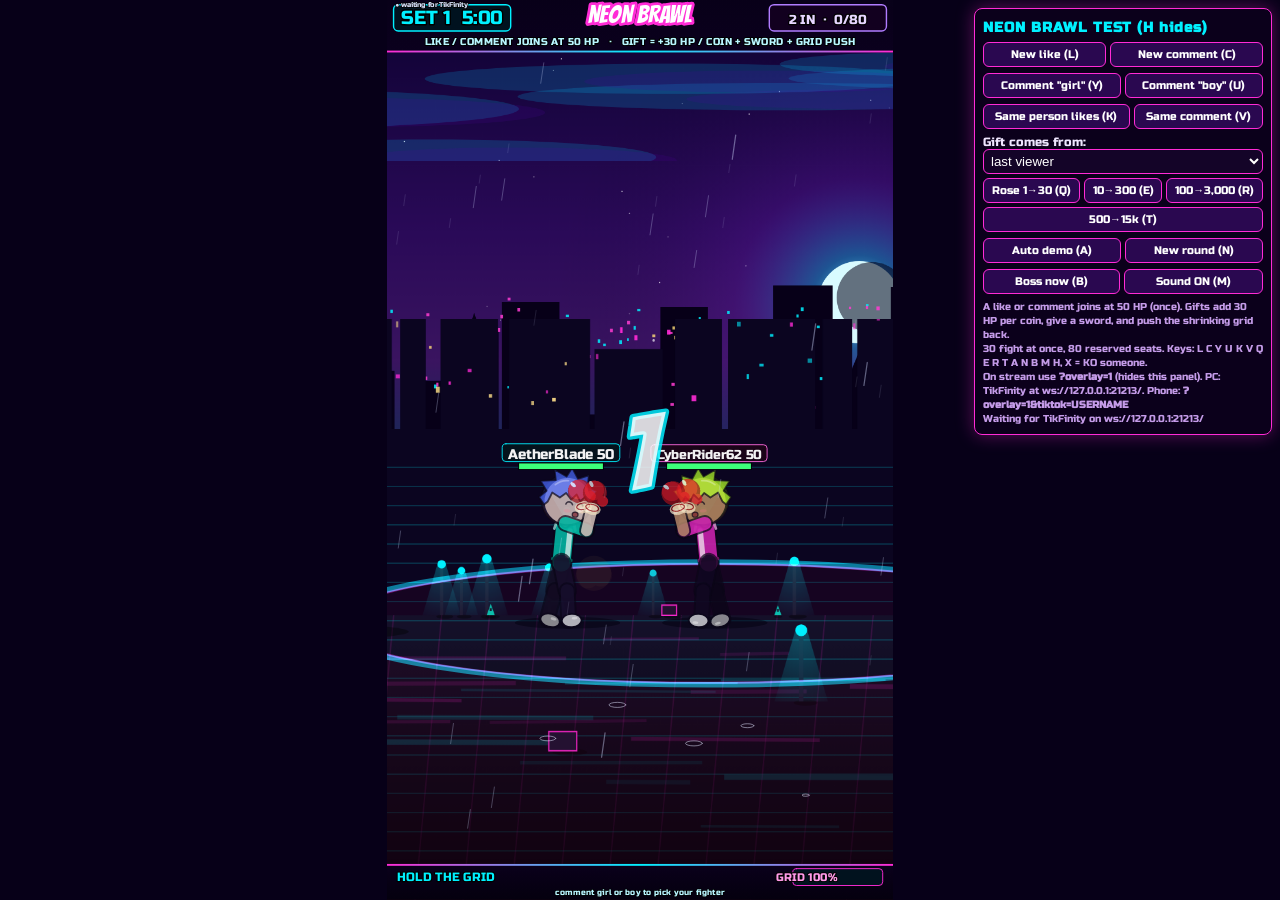
==== arena2/index.html @ db31e3e4 "Add Neon Brawl variant at /arena2/ Co-authored-by: aamirshahzad03414587-ops <aamirshahzad03414587-op" ====
<!DOCTYPE html>
<html lang="en">
<head>
<meta charset="utf-8">
<title>NEON BRAWL</title>
<!-- neon-brawl: distinct second skin of the clash engine for @silversecretsketchbook -->
<meta name="viewport" content="width=device-width, initial-scale=1, maximum-scale=1, user-scalable=no, viewport-fit=cover">
<meta name="theme-color" content="#070018">
<meta name="mobile-web-app-capable" content="yes">
<meta name="apple-mobile-web-app-capable" content="yes">
<meta name="apple-mobile-web-app-status-bar-style" content="black-translucent">
<script>
  (function () {
    var shown = 0;
    window.__sfErr = function (msg) {
      if (shown++ > 3) return;
      var el = document.getElementById('errLine');
      if (!el) { el = document.createElement('div'); el.id = 'errLine'; (document.body || document.documentElement).appendChild(el); }
      el.textContent = '! ' + String(msg).slice(0, 160);
    };
    window.addEventListener('error', function (e) { if (e && e.message) window.__sfErr(e.message + (e.filename ? ' (' + String(e.filename).split('/').pop() + ':' + e.lineno + ')' : '')); });
    window.addEventListener('unhandledrejection', function (e) { var r = e && e.reason; window.__sfErr('promise: ' + (r && r.message ? r.message : r)); });
  })();
</script>
<link rel="icon" type="image/png" sizes="192x192" href="../icons/icon-192.png">
<link rel="apple-touch-icon" sizes="180x180" href="../icons/apple-touch-icon.png">
<link rel="preload" href="../fonts/Bangers-Regular.ttf" as="font" type="font/ttf" crossorigin>
<link rel="preload" href="../fonts/RussoOne-Regular.ttf" as="font" type="font/ttf" crossorigin>
<style>
  @font-face { font-family: 'Bangers'; src: url('../fonts/Bangers-Regular.ttf'); }
  @font-face { font-family: 'Russo'; src: url('../fonts/RussoOne-Regular.ttf'); }
  html, body { margin: 0; width: 100%; height: 100%; height: 100dvh; background: #05000e; overflow: hidden; font-family: 'Russo', Arial, sans-serif;
               touch-action: none; overscroll-behavior: none; -webkit-user-select: none; user-select: none; -webkit-tap-highlight-color: transparent; }
  #wrap { position: fixed; left: 0; top: 0; right: 0; bottom: 0; display: flex; align-items: center; justify-content: center; background: #070018; }
  canvas { background: #070018; display: block; image-rendering: auto; }
  #tap { position: fixed; left: 0; top: 0; right: 0; bottom: 0; padding: env(safe-area-inset-top) 4vw env(safe-area-inset-bottom); z-index: 20; display: flex; align-items: center; justify-content: center; flex-direction: column;
         background: radial-gradient(ellipse at center, rgba(40,0,70,.55), rgba(0,0,8,.9)); cursor: pointer; text-align: center; }
  #tap .t1 { font: 15vmin/1 'Bangers', Impact, sans-serif; letter-spacing: .06em; color: #fff;
             text-shadow: 0 0 .28em #ff2bd6, 0 0 .55em #00f0ff, 0 .06em 0 #000; animation: pulse 1.2s ease-in-out infinite; }
  #tap .t2 { margin-top: 3vmin; font: 4.2vmin 'Russo', Arial, sans-serif; color: #b8f6ff; opacity: .9; }
  #tap .men { font: 13vmin/1 'Bangers', Impact, sans-serif; margin-bottom: 4vmin; }
  #tap .men b { color: #00f0ff; text-shadow: 0 0 .25em #00f0ff; } #tap .men i { font-style: normal; color: #ff2bd6; text-shadow: 0 0 .25em #ff2bd6; }
  @keyframes pulse { 0%,100% { transform: scale(1); } 50% { transform: scale(1.08); } }
  #fsHint { position: fixed; left: 50%; bottom: calc(14px + env(safe-area-inset-bottom)); transform: translateX(-50%); z-index: 15;
            background: rgba(8,0,20,.78); color: #fff; border: 1px solid rgba(0,240,255,.55); border-radius: 8px;
            padding: 8px 16px; font: 13px 'Russo', Arial, sans-serif; white-space: nowrap; cursor: pointer; }
  #tap .ios { display: block; margin: 5vmin auto 0; max-width: 80vw; font: 3.6vmin/1.45 'Russo', Arial, sans-serif; color: #fff; opacity: .85; }
  #tap .ios b { color: #00f0ff; }
  #nameBox { margin-top: 6vmin; text-align: center; font: 3.6vmin 'Russo', Arial, sans-serif; color: #fff; }
  #nameBox div { margin-top: 2vmin; display: flex; gap: 2vmin; justify-content: center; }
  #nameBox input { width: 52vmin; font: 16px 'Russo', Arial, sans-serif; padding: 2.2vmin 3vmin; border-radius: 2vmin; border: 2px solid #00f0ff; background: rgba(0,0,0,.6); color: #fff; }
  #nameBox button { font: 16px 'Russo', Arial, sans-serif; padding: 0 4vmin; border-radius: 2vmin; border: 0; background: #00f0ff; color: #111; }
  #nameBox small { display: block; margin-top: 2vmin; opacity: .7; font-size: 3vmin; }
  #sndBadge { position: fixed; right: calc(8px + env(safe-area-inset-right)); bottom: calc(16px + env(safe-area-inset-bottom)); z-index: 25;
              background: rgba(8,0,20,.72); color: #fff; border: 1px solid rgba(255,43,214,.75); border-radius: 8px; padding: 6px 12px;
              font: 12px 'Russo', Arial, sans-serif; white-space: nowrap; cursor: pointer; animation: pulse 1.6s ease-in-out infinite; }
  #tap.hidden, #fsHint.hidden, #nameBox.hidden, #sndBadge.hidden { display: none; }
  #errLine { position: fixed; left: 4px; bottom: calc(2px + env(safe-area-inset-bottom)); z-index: 30; max-width: 96vw; overflow: hidden; white-space: nowrap;
             text-overflow: ellipsis; font: 10px/1.3 monospace; color: #ff80c8; background: rgba(0,0,0,.6); padding: 1px 4px; pointer-events: none; }
  #sim { position: fixed; top: 8px; right: 8px; width: 280px; max-height: calc(100vh - 16px); overflow-y: auto;
         background: rgba(12,0,28,.94); border: 1px solid #ff2bd6; border-radius: 8px; padding: 8px; color: #efe6ff; font-size: 12px; z-index: 5;
         box-shadow: 0 0 18px rgba(255,43,214,.35); }
  #sim.hidden { display: none; }
  #sim { touch-action: pan-y; -webkit-user-select: auto; user-select: auto; }
  #sim h3 { margin: 2px 0 6px; font-size: 14px; color: #00f0ff; letter-spacing: 1px; }
  #sim .row { display: flex; flex-wrap: wrap; gap: 4px; margin-bottom: 6px; }
  #sim button { flex: 1 1 auto; background: #2a0850; color: #fff; border: 1px solid #ff2bd6; border-radius: 6px; padding: 5px 6px;
                font: 11px 'Russo', Arial, sans-serif; cursor: pointer; }
  #sim button:hover { background: #3c0a70; }
  #sim button.on { background: #0a6a6a; border-color: #00f0ff; }
  #sim .b0 { background: #111; border-color: #888; } #sim .b1 { background: #eee; color: #000; } #sim .b2 { background: #b11; border-color: #f55; }
  #sim small { color: #c49be8; display: block; margin-top: 4px; line-height: 1.4; }
  #sim select { width: 100%; margin-bottom: 4px; background: #140428; color: #fff; border: 1px solid #ff2bd6; border-radius: 6px; padding: 3px; }
  #ttStatus { position: fixed; left: 50%; top: calc(8px + env(safe-area-inset-top)); transform: translateX(-50%);
              z-index: 8; max-width: 90vw; overflow: hidden; text-overflow: ellipsis; white-space: nowrap;
              background: rgba(8,0,20,.7); color: #d6fff8; border: 1px solid rgba(0,240,255,.4); border-radius: 8px;
              padding: 4px 12px; font: 11px 'Russo', Arial, sans-serif; pointer-events: none; }
  #ttStatus.hidden { display: none; }
  @media (max-width: 700px) {
    #sim { left: 8px; right: 8px; top: auto; bottom: calc(8px + env(safe-area-inset-bottom)); width: auto;
           max-height: 42vh; }
  }
</style>
</head>
<body>
<div id="wrap"><canvas id="c" width="1080" height="1920"></canvas></div>
<div id="sim">
  <h3>NEON BRAWL TEST (H hides)</h3>
  <div class="row"><button id="likeBtn">New like (L)</button><button id="commentBtn">New comment (C)</button></div>
  <div class="row"><button id="girlBtn">Comment "girl" (Y)</button><button id="boyBtn">Comment "boy" (U)</button></div>
  <div class="row"><button id="likeAgainBtn">Same person likes (K)</button><button id="commentAgainBtn">Same comment (V)</button></div>
  <div>Gift comes from:</div>
  <select id="simWho">
    <option value="last">last viewer</option>
    <option value="new">a new viewer</option>
    <option value="rand">someone already in</option>
  </select>
  <div class="row" id="giftBtns"></div>
  <div class="row"><button id="autoBtn">Auto demo (A)</button><button id="newRoundBtn">New round (N)</button></div>
  <div class="row"><button id="bossBtn">Boss now (B)</button><button id="soundBtn">Sound (M)</button></div>
  <small>A like or comment joins at 50 HP (once). Gifts add 30 HP per coin, give a sword, and push the shrinking grid back.<br>
  30 fight at once, 80 reserved seats. Keys: L C Y U K V Q E R T A N B M H, X = KO someone.<br>
  On stream use <b>?overlay=1</b> (hides this panel). PC: TikFinity at ws://127.0.0.1:21213/. Phone: <b>?overlay=1&amp;tiktok=USERNAME</b><br>
  <span id="liveInfo">-</span></small>
</div>
<div id="ttStatus" class="hidden"></div>
<audio id="ref-audio" autoplay playsinline preload="auto" style="position:fixed;left:0;top:0;width:1px;height:1px;opacity:0;pointer-events:none"></audio>
<script src="gender.js"></script>
<script src="chibi.js"></script>
<script src="live.js"></script>
<script src="game.js"></script>
</body>
</html>
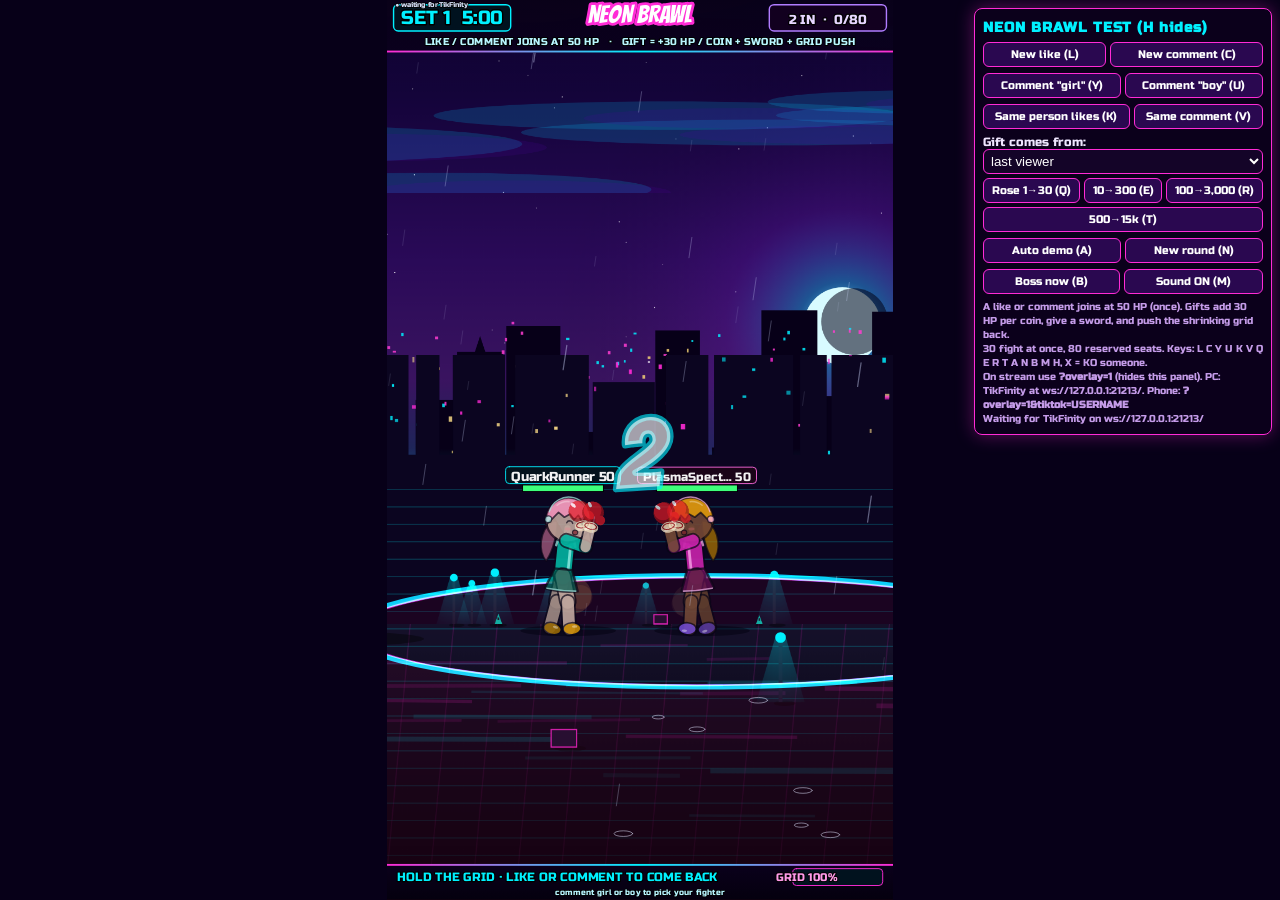
==== commit 74a0c637: "Winner victory dance + mid-round rejoin in both games (autobot-v3) Co-authored-by: aamirshahzad03414" ====
--- a/arena2/index.html
+++ b/arena2/index.html
@@ -3,7 +3,7 @@
 <head>
 <meta charset="utf-8">
 <title>NEON BRAWL</title>
-<!-- neon-brawl: distinct second skin of the clash engine for @silversecretsketchbook -->
+<!-- neon-brawl autobot-v3: winner dance, mid-round rejoin, distinct second skin for @silversecretsketchbook -->
 <meta name="viewport" content="width=device-width, initial-scale=1, maximum-scale=1, user-scalable=no, viewport-fit=cover">
 <meta name="theme-color" content="#070018">
 <meta name="mobile-web-app-capable" content="yes">
@@ -108,6 +108,6 @@
 <script src="gender.js"></script>
 <script src="chibi.js"></script>
 <script src="live.js"></script>
-<script src="game.js"></script>
+<script src="game.js?v=autobot-v3"></script>
 </body>
 </html>
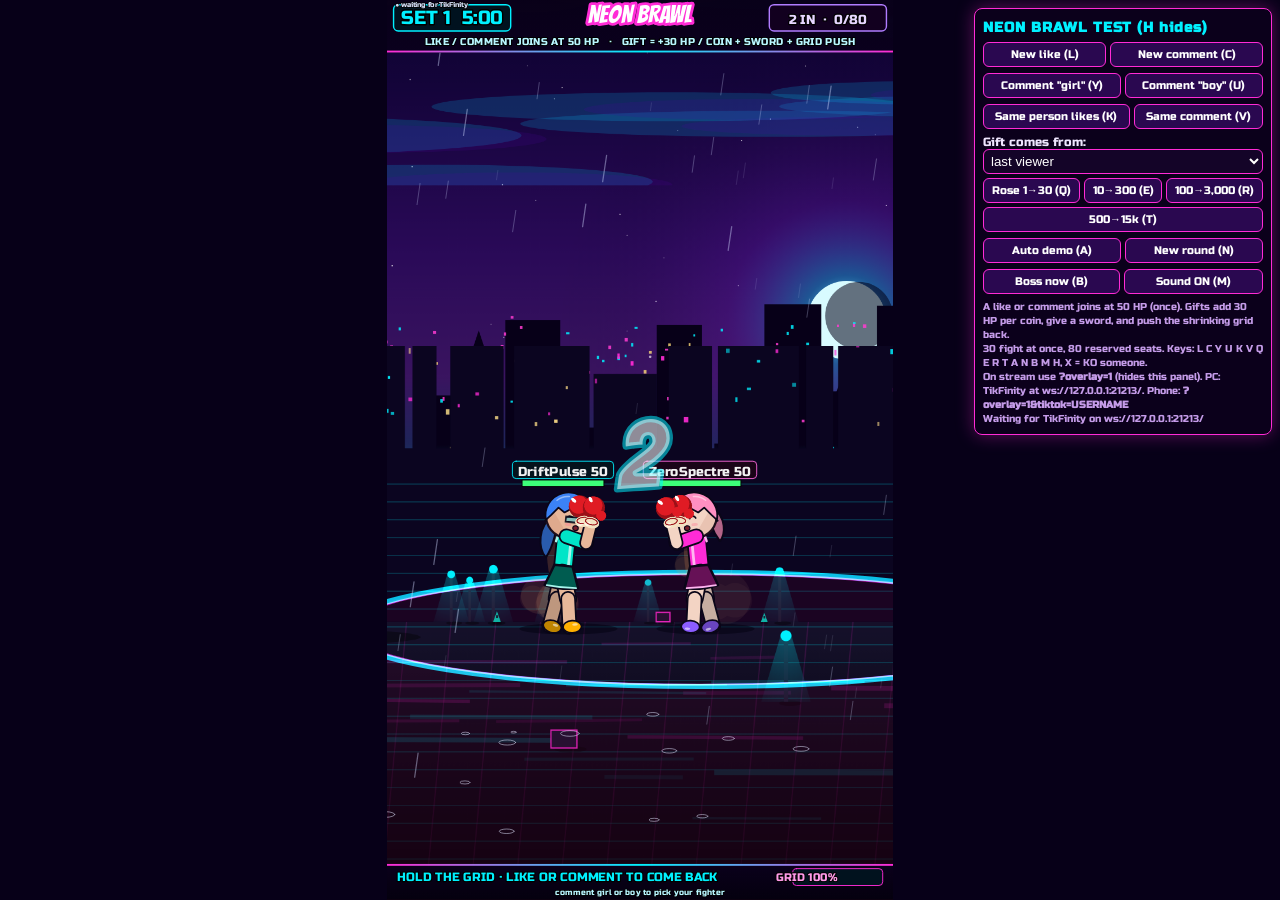
==== commit 8493cd45: "Upright victory dances in both games (autobot-v4) Co-authored-by: aamirshahzad03414587-ops <aamirsha" ====
--- a/arena2/index.html
+++ b/arena2/index.html
@@ -3,7 +3,7 @@
 <head>
 <meta charset="utf-8">
 <title>NEON BRAWL</title>
-<!-- neon-brawl autobot-v3: winner dance, mid-round rejoin, distinct second skin for @silversecretsketchbook -->
+<!-- neon-brawl autobot-v4: upright robot / floss / dab winner dance, mid-round rejoin, distinct second skin for @silversecretsketchbook -->
 <meta name="viewport" content="width=device-width, initial-scale=1, maximum-scale=1, user-scalable=no, viewport-fit=cover">
 <meta name="theme-color" content="#070018">
 <meta name="mobile-web-app-capable" content="yes">
@@ -108,6 +108,6 @@
 <script src="gender.js"></script>
 <script src="chibi.js"></script>
 <script src="live.js"></script>
-<script src="game.js?v=autobot-v3"></script>
+<script src="game.js?v=autobot-v4"></script>
 </body>
 </html>
